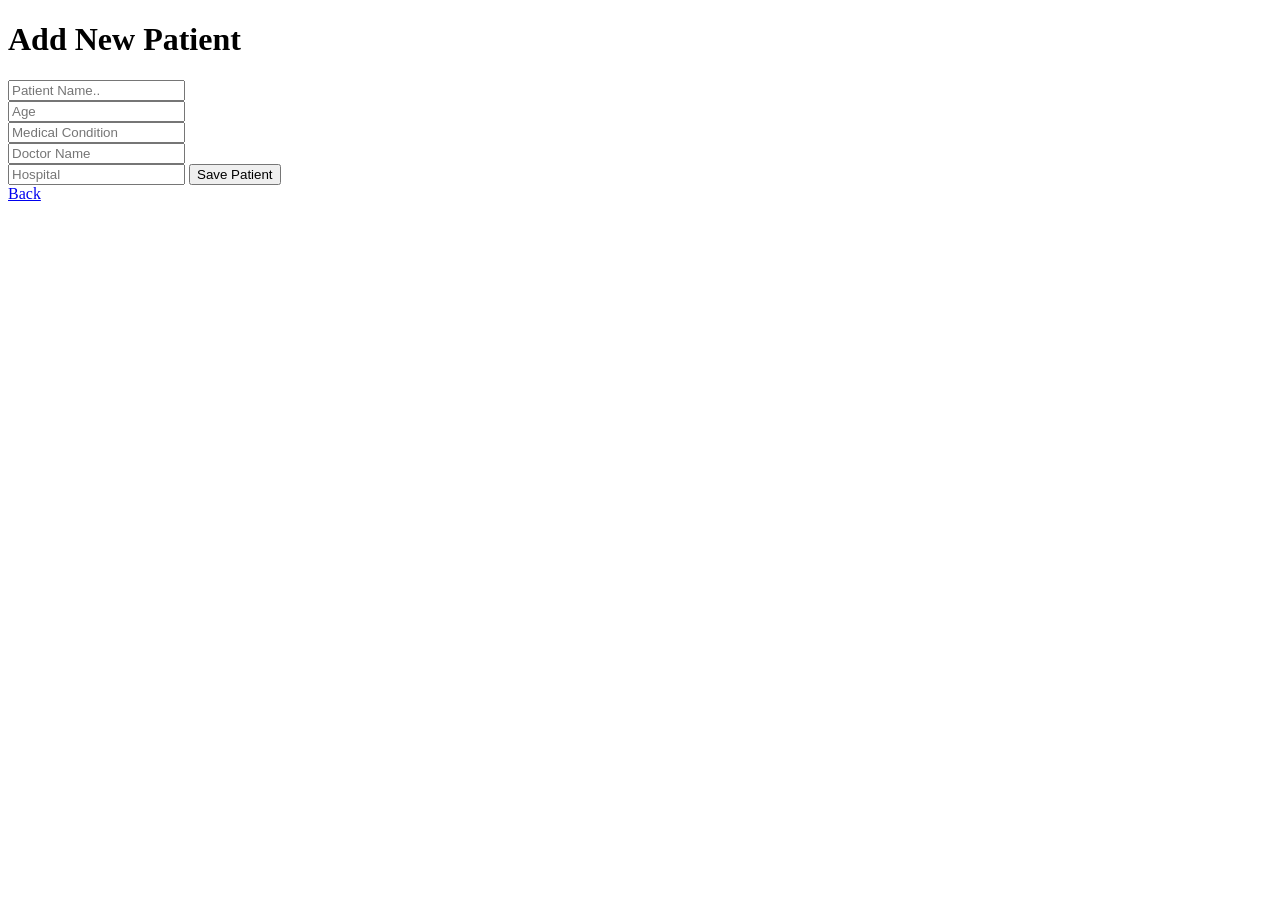
==== templates/add.html @ 8112e54d "phase1 patient profiles working" ====
<!DOCTYPE html>
<html lang="en">
<head>
    <meta charset="UTF-8">
    <meta name="viewport" content="width=device-width, initial-scale=1.0">
    <title>Add Patient </title>
</head>
<body>
    <h1> Add New Patient </h1>
    <form method="post">
        <input type="text" name="name" placeholder="Patient Name.." required><br>
        <input type="number" name="age" placeholder="Age" required><br>
        <input type="text" name="condition" placeholder="Medical Condition"><br>
        <input type="text" name="doctor" placeholder="Doctor Name"><br>
        <input type="text" name="hospital" placeholder="Hospital">
        <button type="submit">Save Patient </button>
    </form>
    <a href="/">Back</a>
    
</body>
</html>
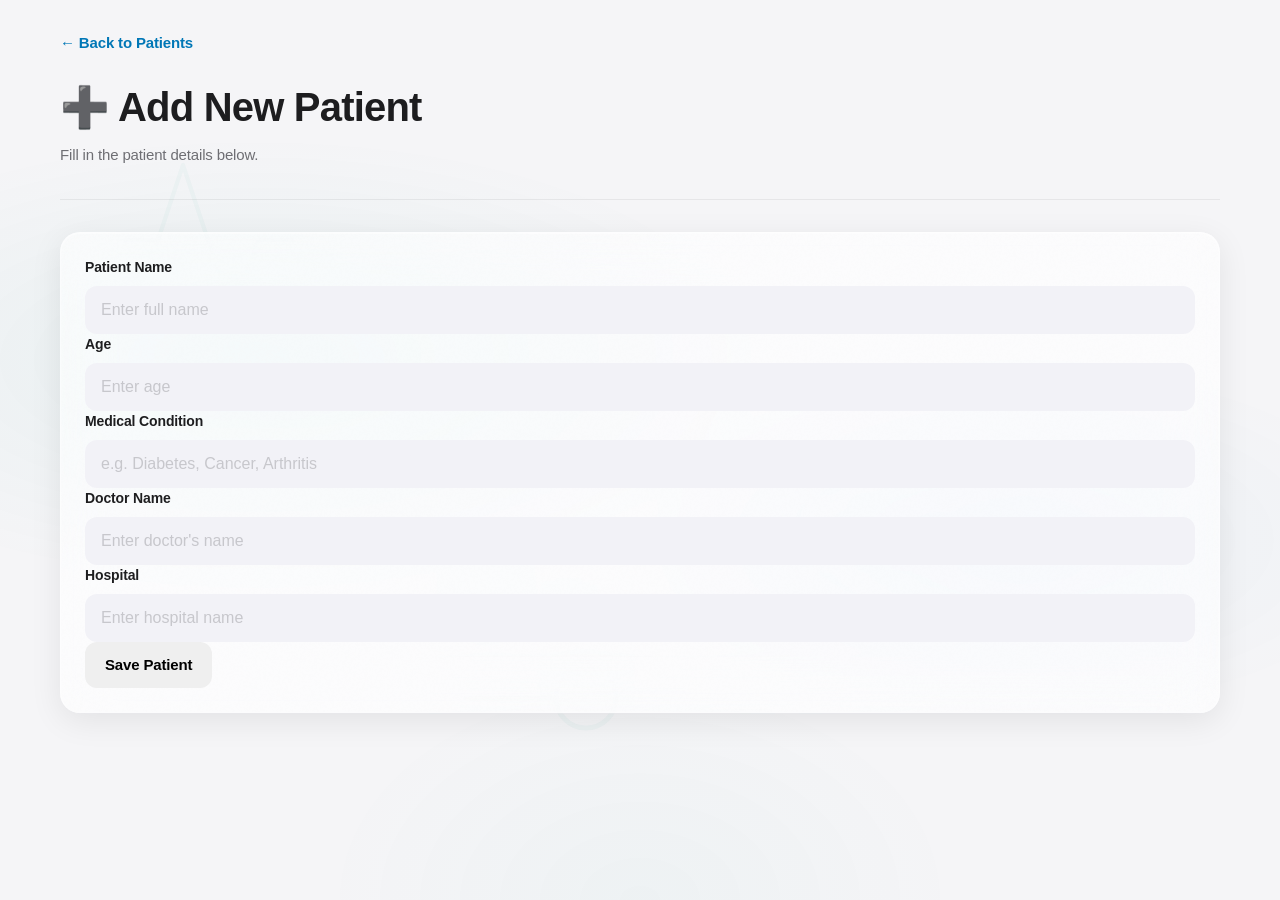
==== commit c5278d83: "UI finalised - evrything working fine" ====
--- a/templates/add.html
+++ b/templates/add.html
@@ -1,23 +1,42 @@
-
-
 <!DOCTYPE html>
 <html lang="en">
 <head>
     <meta charset="UTF-8">
     <meta name="viewport" content="width=device-width, initial-scale=1.0">
-    <title>Add Patient </title>
+    <link rel="stylesheet" href="/static/style.css">
+    <title>Add Patient</title>
 </head>
 <body>
-    <h1> Add New Patient </h1>
-    <form method="post">
-        <input type="text" name="name" placeholder="Patient Name.." required><br>
-        <input type="number" name="age" placeholder="Age" required><br>
-        <input type="text" name="condition" placeholder="Medical Condition"><br>
-        <input type="text" name="doctor" placeholder="Doctor Name"><br>
-        <input type="text" name="hospital" placeholder="Hospital">
-        <button type="submit">Save Patient </button>
-    </form>
-    <a href="/">Back</a>
-    
+<div class="container">
+
+    <a href="/" class="back-link">← Back to Patients</a>
+
+    <h1>➕ Add New Patient</h1>
+    <p>Fill in the patient details below.</p>
+
+    <hr>
+
+    <div class="card">
+        <form method="POST">
+            <label>Patient Name</label>
+            <input type="text" name="name" placeholder="Enter full name" required>
+
+            <label>Age</label>
+            <input type="number" name="age" placeholder="Enter age" required>
+
+            <label>Medical Condition</label>
+            <input type="text" name="condition" placeholder="e.g. Diabetes, Cancer, Arthritis">
+
+            <label>Doctor Name</label>
+            <input type="text" name="doctor" placeholder="Enter doctor's name">
+
+            <label>Hospital</label>
+            <input type="text" name="hospital" placeholder="Enter hospital name">
+
+            <button type="submit" class="btn btn-green">Save Patient</button>
+        </form>
+    </div>
+
+</div>
 </body>
 </html>
--- a/static/style.css
+++ b/static/style.css
@@ -0,0 +1,2072 @@
+
+
+:root {
+    --primary: #0077B6;
+    --primary-light: #00B4D8;
+    --primary-dark: #023E8A;
+    --primary-50: #f0f9ff;
+    --primary-100: #e0f2fe;
+    --primary-200: #bae6fd;
+    --primary-300: #7dd3fc;
+    --primary-400: #38bdf8;
+    --primary-500: #0ea5e9;
+    --primary-600: #0284c7;
+    --primary-700: #0369a1;
+    --primary-800: #075985;
+    --primary-900: #0c4a6e;
+    --medical: #0d9488;
+    --medical-light: #14b8a6;
+    --medical-dark: #0f766e;
+    --medical-50: #f0fdfa;
+    --medical-100: #ccfbf1;
+    --ios-bg: #f5f5f7;
+    --ios-surface: #ffffff;
+    --ios-surface-elevated: #ffffff;
+    --ios-secondary: #f2f2f7;
+    --ios-tertiary: #e5e5ea;
+    --ios-quaternary: #d1d1d6;
+    --ios-separator: #c6c6c8;
+    --ios-border: rgba(0, 0, 0, 0.06);
+    --text-primary: #1d1d1f;
+    --text-secondary: #6e6e73;
+    --text-tertiary: #aeaeb2;
+    --text-quaternary: #c7c7cc;
+    --text-inverse: #ffffff;
+    --success: #34c759;
+    --success-bg: #e8f5e9;
+    --warning: #ff9500;
+    --warning-bg: #fff3e0;
+    --danger: #ff3b30;
+    --danger-bg: #ffebee;
+    --info: #007aff;
+    --info-bg: #e3f2fd;
+    --font: -apple-system, BlinkMacSystemFont, 'SF Pro Display', 'SF Pro Text', 'Segoe UI', 'Noto Sans SC', 'Noto Sans JP', 'PingFang SC', 'Hiragino Sans GB', 'Microsoft YaHei', sans-serif;
+    --font-mono: 'SF Mono', 'SFMono-Regular', 'Fira Code', ui-monospace, monospace;
+    --space-1: 4px;
+    --space-2: 8px;
+    --space-3: 12px;
+    --space-4: 16px;
+    --space-5: 20px;
+    --space-6: 24px;
+    --space-8: 32px;
+    --space-10: 40px;
+    --space-12: 48px;
+    --space-16: 64px;
+    --radius-xs: 6px;
+    --radius-sm: 8px;
+    --radius-md: 12px;
+    --radius-lg: 16px;
+    --radius-xl: 20px;
+    --radius-2xl: 24px;
+    --radius-3xl: 32px;
+    --radius-full: 9999px;
+    --shadow-xs: 0 0.5px 1px rgba(0,0,0,0.04);
+    --shadow-sm: 0 1px 2px rgba(0,0,0,0.04), 0 1px 3px rgba(0,0,0,0.02);
+    --shadow-md: 0 2px 8px rgba(0,0,0,0.06), 0 1px 3px rgba(0,0,0,0.04);
+    --shadow-lg: 0 4px 16px rgba(0,0,0,0.08), 0 2px 6px rgba(0,0,0,0.04);
+    --shadow-xl: 0 8px 32px rgba(0,0,0,0.10), 0 4px 12px rgba(0,0,0,0.04);
+    --shadow-primary: 0 4px 20px rgba(0, 119, 182, 0.20);
+    --shadow-primary-lg: 0 8px 30px rgba(0, 119, 182, 0.25);
+    --ease-ios: cubic-bezier(0.32, 0.08, 0.24, 1);
+    --ease-spring: cubic-bezier(0.34, 1.56, 0.64, 1);
+    --ease-out: cubic-bezier(0.16, 1, 0.3, 1);
+    --ease-in-out: cubic-bezier(0.65, 0, 0.35, 1);
+    --duration-fast: 150ms;
+    --duration-base: 250ms;
+    --duration-slow: 400ms;
+    --duration-slower: 600ms;
+}
+
+*, *::before, *::after {
+    margin: 0;
+    padding: 0;
+    box-sizing: border-box;
+    -webkit-tap-highlight-color: transparent;
+}
+
+html {
+    font-size: 16px;
+    -webkit-font-smoothing: antialiased;
+    -moz-osx-font-smoothing: grayscale;
+    text-rendering: optimizeLegibility;
+    scroll-behavior: smooth;
+}
+
+body {
+    background: var(--ios-bg);
+    color: var(--text-primary);
+    font-family: var(--font);
+    font-size: 16px;
+    line-height: 1.5;
+    letter-spacing: -0.01em;
+    min-height: 100vh;
+    overflow-x: hidden;
+    padding-bottom: env(safe-area-inset-bottom);
+    position: relative;
+}
+
+body::before {
+    content: '';
+    position: fixed;
+    inset: 0;
+    z-index: -2;
+    background: 
+        radial-gradient(ellipse 80% 50% at 20% 40%, rgba(13, 148, 136, 0.06) 0%, transparent 50%),
+        radial-gradient(ellipse 60% 40% at 80% 60%, rgba(0, 119, 182, 0.04) 0%, transparent 50%),
+        radial-gradient(ellipse 50% 50% at 50% 100%, rgba(13, 148, 136, 0.03) 0%, transparent 50%);
+    pointer-events: none;
+}
+
+body::after {
+    content: '';
+    position: fixed;
+    inset: 0;
+    z-index: -1;
+    pointer-events: none;
+    opacity: 0.03;
+    background-image: 
+        url("data:image/svg+xml,%3Csvg xmlns='http://www.w3.org/2000/svg' width='200' height='200' viewBox='0 0 24 24' fill='none' stroke='%230d9488' stroke-width='0.5' stroke-linecap='round' stroke-linejoin='round'%3E%3Cpath d='M22 12h-4l-3 9L9 3l-3 9H2'/%3E%3C/svg%3E"),
+        url("data:image/svg+xml,%3Csvg xmlns='http://www.w3.org/2000/svg' width='160' height='160' viewBox='0 0 24 24' fill='none' stroke='%230077B6' stroke-width='0.5' stroke-linecap='round' stroke-linejoin='round'%3E%3Cpath d='M4.9 19.1C1 15.2 1 8.8 4.9 4.9'/%3E%3Cpath d='M7.8 16.2c-2.3-2.3-2.3-6.1 0-8.5'/%3E%3Ccircle cx='12' cy='12' r='2'/%3E%3Cpath d='M16.2 7.8c2.3 2.3 2.3 6.1 0 8.5'/%3E%3Cpath d='M19.1 4.9C23 8.8 23 15.1 19.1 19'/%3E%3C/svg%3E"),
+        url("data:image/svg+xml,%3Csvg xmlns='http://www.w3.org/2000/svg' width='240' height='240' viewBox='0 0 24 24' fill='none' stroke='%230d9488' stroke-width='0.5' stroke-linecap='round' stroke-linejoin='round'%3E%3Cpath d='M20 7h-9'/%3E%3Cpath d='M14 17H5'/%3E%3Ccircle cx='17' cy='17' r='3'/%3E%3Ccircle cx='7' cy='7' r='3'/%3E%3C/svg%3E");
+    background-position: 10% 20%, 70% 60%, 40% 80%;
+    background-repeat: no-repeat;
+    animation: floatBg 20s ease-in-out infinite;
+}
+
+@keyframes floatBg {
+    0%, 100% { transform: translateY(0) rotate(0deg); }
+    33% { transform: translateY(-10px) rotate(1deg); }
+    66% { transform: translateY(5px) rotate(-1deg); }
+}
+
+.container {
+    max-width: 1200px;
+    margin: 0 auto;
+    padding: var(--space-6) var(--space-5);
+}
+
+h1, h2, h3, h4, h5, h6 {
+    font-weight: 700;
+    line-height: 1.2;
+    color: var(--text-primary);
+    letter-spacing: -0.02em;
+}
+
+h1 {
+    font-size: clamp(1.75rem, 5vw, 2.5rem);
+    font-weight: 800;
+    margin-bottom: var(--space-3);
+}
+
+h2 {
+    font-size: clamp(1.375rem, 4vw, 1.75rem);
+    font-weight: 700;
+    margin-bottom: var(--space-3);
+}
+
+h3 {
+    font-size: 1.125rem;
+    font-weight: 600;
+    margin-bottom: var(--space-3);
+    color: var(--text-primary);
+}
+
+h4 {
+    font-size: 1rem;
+    font-weight: 600;
+    margin-bottom: var(--space-2);
+    color: var(--text-secondary);
+}
+
+p {
+    color: var(--text-secondary);
+    line-height: 1.6;
+    margin-bottom: var(--space-3);
+    font-size: 0.9375rem;
+    letter-spacing: -0.01em;
+}
+
+.text-muted { color: var(--text-tertiary); }
+.text-small { font-size: 0.8125rem; }
+.text-xs { font-size: 0.75rem; }
+.text-primary { color: var(--primary); }
+.text-medical { color: var(--medical); }
+.text-success { color: var(--success); }
+.text-warning { color: var(--warning); }
+.text-danger { color: var(--danger); }
+
+a {
+    color: var(--primary);
+    text-decoration: none;
+    font-weight: 500;
+    transition: color var(--duration-fast) var(--ease-ios);
+}
+
+a:hover { color: var(--primary-dark); }
+
+a:focus-visible {
+    outline: 2px solid var(--primary-200);
+    outline-offset: 2px;
+    border-radius: var(--radius-xs);
+}
+
+hr {
+    border: none;
+    border-top: 1px solid var(--ios-border);
+    margin: var(--space-8) 0;
+}
+
+hr.dashed {
+    border-top-style: dashed;
+    border-top-color: var(--ios-quaternary);
+}
+
+button, .btn {
+    display: inline-flex;
+    align-items: center;
+    justify-content: center;
+    gap: var(--space-2);
+    padding: var(--space-3) var(--space-5);
+    border-radius: var(--radius-md);
+    font-size: 0.9375rem;
+    font-weight: 600;
+    font-family: inherit;
+    border: none;
+    cursor: pointer;
+    transition: all var(--duration-fast) var(--ease-ios);
+    white-space: nowrap;
+    letter-spacing: -0.01em;
+    line-height: 1.5;
+    min-height: 44px;
+    position: relative;
+    overflow: hidden;
+}
+
+button::before, .btn::before {
+    content: '';
+    position: absolute;
+    inset: 0;
+    background: linear-gradient(180deg, rgba(255,255,255,0.15) 0%, transparent 100%);
+    opacity: 0;
+    transition: opacity var(--duration-fast) var(--ease-ios);
+}
+
+button:hover::before, .btn:hover::before { opacity: 1; }
+
+button:active, .btn:active {
+    transform: scale(0.96);
+    transition-duration: 100ms;
+}
+
+button:focus-visible, .btn:focus-visible {
+    outline: 2px solid var(--primary-200);
+    outline-offset: 2px;
+}
+
+.btn-primary {
+    background: linear-gradient(135deg, var(--primary) 0%, var(--primary-600) 100%);
+    color: var(--text-inverse);
+    box-shadow: var(--shadow-primary);
+}
+
+.btn-primary:hover {
+    box-shadow: var(--shadow-primary-lg);
+    transform: translateY(-1px);
+}
+
+.btn-primary:active { transform: scale(0.96) translateY(0); }
+
+.btn-success {
+    background: linear-gradient(135deg, var(--success) 0%, #2da44e 100%);
+    color: var(--text-inverse);
+    box-shadow: 0 4px 20px rgba(52, 199, 89, 0.20);
+}
+
+.btn-success:hover {
+    box-shadow: 0 8px 30px rgba(52, 199, 89, 0.25);
+    transform: translateY(-1px);
+}
+
+.btn-danger {
+    background: linear-gradient(135deg, var(--danger) 0%, #e02e24 100%);
+    color: var(--text-inverse);
+    box-shadow: 0 4px 20px rgba(255, 59, 48, 0.20);
+}
+
+.btn-danger:hover {
+    box-shadow: 0 8px 30px rgba(255, 59, 48, 0.25);
+    transform: translateY(-1px);
+}
+
+.btn-warning {
+    background: linear-gradient(135deg, var(--warning) 0%, #e68600 100%);
+    color: var(--text-inverse);
+    box-shadow: 0 4px 20px rgba(255, 149, 0, 0.20);
+}
+
+.btn-warning:hover {
+    box-shadow: 0 8px 30px rgba(255, 149, 0, 0.25);
+    transform: translateY(-1px);
+}
+
+.btn-secondary {
+    background: var(--ios-secondary);
+    color: var(--text-primary);
+    box-shadow: var(--shadow-xs);
+    border: 0.5px solid var(--ios-border);
+}
+
+.btn-secondary:hover {
+    background: var(--ios-tertiary);
+    transform: translateY(-1px);
+    box-shadow: var(--shadow-sm);
+}
+
+.btn-ghost {
+    background: transparent;
+    color: var(--primary);
+    box-shadow: none;
+}
+
+.btn-ghost:hover { background: var(--primary-50); }
+
+.btn-outline {
+    background: transparent;
+    color: var(--primary);
+    box-shadow: none;
+    border: 1.5px solid var(--primary-200);
+}
+
+.btn-outline:hover {
+    background: var(--primary-50);
+    border-color: var(--primary);
+}
+
+.btn-sm {
+    padding: var(--space-2) var(--space-3);
+    font-size: 0.8125rem;
+    min-height: 32px;
+    border-radius: var(--radius-sm);
+}
+
+.btn-lg {
+    padding: var(--space-4) var(--space-6);
+    font-size: 1rem;
+    min-height: 52px;
+    border-radius: var(--radius-lg);
+}
+
+.btn-full { width: 100%; }
+
+.btn .icon {
+    font-size: 1.125em;
+    line-height: 1;
+    transition: transform var(--duration-fast) var(--ease-spring);
+}
+
+.btn:hover .icon { transform: translateX(2px); }
+.btn:active .icon { transform: translateX(0); }
+
+.card {
+    background: rgba(255, 255, 255, 0.65);
+    backdrop-filter: blur(24px) saturate(180%);
+    -webkit-backdrop-filter: blur(24px) saturate(180%);
+    border: 1px solid rgba(255, 255, 255, 0.35);
+    border-top: 1px solid rgba(255, 255, 255, 0.5);
+    border-bottom: 1px solid rgba(255, 255, 255, 0.15);
+    border-radius: var(--radius-xl);
+    padding: var(--space-6);
+    margin-bottom: var(--space-4);
+    transition: all var(--duration-base) var(--ease-ios);
+    box-shadow: 
+        0 8px 32px rgba(0, 0, 0, 0.08),
+        inset 0 1px 0 rgba(255, 255, 255, 0.4),
+        inset 0 0 0 1px rgba(255, 255, 255, 0.1);
+    position: relative;
+    overflow: hidden;
+    transform: translateZ(0);
+}
+
+.card::before {
+    content: '';
+    position: absolute;
+    inset: 0;
+    background: url("data:image/svg+xml,%3Csvg viewBox='0 0 200 200' xmlns='http://www.w3.org/2000/svg'%3E%3Cfilter id='noise'%3E%3CfeTurbulence type='fractalNoise' baseFrequency='0.85' numOctaves='4' stitchTiles='stitch'/%3E%3C/filter%3E%3Crect width='100%25' height='100%25' filter='url(%23noise)' opacity='0.03'/%3E%3C/svg%3E");
+    opacity: 1;
+    pointer-events: none;
+    mix-blend-mode: overlay;
+}
+
+.card:hover {
+    background: rgba(255, 255, 255, 0.75);
+    box-shadow: 
+        0 12px 40px rgba(0, 0, 0, 0.12),
+        inset 0 1px 0 rgba(255, 255, 255, 0.5),
+        inset 0 0 0 1px rgba(255, 255, 255, 0.15);
+    transform: translateY(-2px) translateZ(0);
+}
+
+.card-header {
+    display: flex;
+    align-items: center;
+    justify-content: space-between;
+    margin-bottom: var(--space-4);
+    padding-bottom: var(--space-4);
+    border-bottom: 0.5px solid var(--ios-border);
+}
+
+.card-header h2, .card-header h3 { margin-bottom: 0; }
+
+.card-body { padding: var(--space-1) 0; }
+
+.card-footer {
+    display: flex;
+    gap: var(--space-3);
+    margin-top: var(--space-4);
+    padding-top: var(--space-4);
+    border-top: 0.5px solid var(--ios-border);
+}
+
+.card-elevated {
+    box-shadow: var(--shadow-md);
+    border: none;
+}
+
+.card-elevated:hover { box-shadow: var(--shadow-lg); }
+
+.card-flat {
+    box-shadow: none;
+    background: var(--ios-secondary);
+    border: none;
+}
+
+.card-glass {
+    background: rgba(255, 255, 255, 0.25);
+    backdrop-filter: blur(40px) saturate(200%);
+    -webkit-backdrop-filter: blur(40px) saturate(200%);
+    border: 1px solid rgba(255, 255, 255, 0.4);
+    border-top: 1.5px solid rgba(255, 255, 255, 0.6);
+    border-bottom: 1px solid rgba(255, 255, 255, 0.2);
+    box-shadow: 
+        0 4px 24px rgba(0, 0, 0, 0.06),
+        inset 0 1px 0 rgba(255, 255, 255, 0.5),
+        inset 0 0 0 1px rgba(255, 255, 255, 0.15);
+    position: relative;
+    overflow: hidden;
+    transform: translateZ(0);
+}
+
+.card-glass::before {
+    content: '';
+    position: absolute;
+    inset: 0;
+    background: url("data:image/svg+xml,%3Csvg viewBox='0 0 200 200' xmlns='http://www.w3.org/2000/svg'%3E%3Cfilter id='noise'%3E%3CfeTurbulence type='fractalNoise' baseFrequency='0.85' numOctaves='4' stitchTiles='stitch'/%3E%3C/filter%3E%3Crect width='100%25' height='100%25' filter='url(%23noise)' opacity='0.04'/%3E%3C/svg%3E");
+    opacity: 1;
+    pointer-events: none;
+    mix-blend-mode: overlay;
+}
+
+.card-glass:hover {
+    background: rgba(255, 255, 255, 0.35);
+    box-shadow: 
+        0 8px 32px rgba(0, 0, 0, 0.1),
+        inset 0 1px 0 rgba(255, 255, 255, 0.6),
+        inset 0 0 0 1px rgba(255, 255, 255, 0.2);
+}
+
+.patient-card {
+    background: rgba(255, 255, 255, 0.72);
+    backdrop-filter: blur(20px) saturate(160%);
+    -webkit-backdrop-filter: blur(20px) saturate(160%);
+    border: 1px solid rgba(255, 255, 255, 0.4);
+    border-top: 1px solid rgba(255, 255, 255, 0.55);
+    border-bottom: 1px solid rgba(255, 255, 255, 0.2);
+    border-radius: var(--radius-2xl);
+    padding: var(--space-5);
+    margin-bottom: var(--space-4);
+    transition: all var(--duration-base) var(--ease-ios);
+    box-shadow: 
+        0 4px 20px rgba(0, 0, 0, 0.06),
+        inset 0 1px 0 rgba(255, 255, 255, 0.45),
+        inset 0 0 0 1px rgba(255, 255, 255, 0.1);
+    position: relative;
+    overflow: hidden;
+    transform: translateZ(0);
+}
+
+.patient-card::before {
+    content: '';
+    position: absolute;
+    inset: 0;
+    background: url("data:image/svg+xml,%3Csvg viewBox='0 0 200 200' xmlns='http://www.w3.org/2000/svg'%3E%3Cfilter id='noise'%3E%3CfeTurbulence type='fractalNoise' baseFrequency='0.85' numOctaves='4' stitchTiles='stitch'/%3E%3C/filter%3E%3Crect width='100%25' height='100%25' filter='url(%23noise)' opacity='0.025'/%3E%3C/svg%3E");
+    opacity: 1;
+    pointer-events: none;
+    mix-blend-mode: overlay;
+}
+
+.patient-card::after {
+    content: '';
+    position: absolute;
+    top: 0;
+    left: 0;
+    right: 0;
+    height: 3px;
+    background: linear-gradient(90deg, var(--medical), var(--primary-light));
+    opacity: 0;
+    transition: opacity var(--duration-base) var(--ease-ios);
+    box-shadow: 0 1px 4px rgba(13, 148, 136, 0.3);
+}
+
+.patient-card:hover::after { opacity: 1; }
+
+.patient-card:hover {
+    background: rgba(255, 255, 255, 0.82);
+    box-shadow: 
+        0 8px 28px rgba(0, 0, 0, 0.1),
+        inset 0 1px 0 rgba(255, 255, 255, 0.55),
+        inset 0 0 0 1px rgba(255, 255, 255, 0.15);
+    transform: translateY(-2px) translateZ(0);
+}
+
+.patient-card h2 {
+    color: var(--text-primary);
+    margin-bottom: var(--space-3);
+    font-size: 1.25rem;
+    font-weight: 700;
+    display: flex;
+    align-items: center;
+    gap: var(--space-3);
+}
+
+.patient-card .info {
+    color: var(--text-secondary);
+    font-size: 0.875rem;
+    margin-bottom: var(--space-2);
+    display: flex;
+    align-items: center;
+    gap: var(--space-2);
+    padding: var(--space-1) 0;
+}
+
+.patient-card .info strong {
+    color: var(--text-primary);
+    font-weight: 600;
+    min-width: 80px;
+    font-size: 0.8125rem;
+    text-transform: uppercase;
+    letter-spacing: 0.05em;
+}
+
+.patient-avatar {
+    width: 56px;
+    height: 56px;
+    border-radius: var(--radius-full);
+    background: linear-gradient(135deg, var(--medical-100), var(--primary-100));
+    display: flex;
+    align-items: center;
+    justify-content: center;
+    font-weight: 700;
+    font-size: 1.25rem;
+    color: var(--medical-dark);
+    flex-shrink: 0;
+    box-shadow: var(--shadow-sm);
+    border: 2px solid var(--ios-surface);
+}
+
+.patient-avatar.large { width: 72px; height: 72px; font-size: 1.5rem; }
+.patient-avatar.small { width: 40px; height: 40px; font-size: 0.875rem; }
+
+.nav {
+    display: flex;
+    gap: var(--space-2);
+    flex-wrap: wrap;
+    margin: var(--space-6) 0;
+    align-items: center;
+}
+
+.nav-segmented {
+    background: var(--ios-secondary);
+    padding: var(--space-1);
+    border-radius: var(--radius-lg);
+    display: inline-flex;
+    gap: 0;
+    box-shadow: inset 0 1px 2px rgba(0,0,0,0.04);
+}
+
+.nav-segmented .nav-item {
+    padding: var(--space-2) var(--space-4);
+    border-radius: var(--radius-md);
+    font-size: 0.875rem;
+    font-weight: 600;
+    color: var(--text-secondary);
+    transition: all var(--duration-fast) var(--ease-ios);
+    cursor: pointer;
+    border: none;
+    background: none;
+    font-family: inherit;
+    position: relative;
+    z-index: 1;
+}
+
+.nav-segmented .nav-item:hover { color: var(--text-primary); }
+
+.nav-segmented .nav-item.active {
+    background: var(--ios-surface);
+    color: var(--primary);
+    box-shadow: var(--shadow-xs);
+    font-weight: 700;
+}
+
+.back-link {
+    display: inline-flex;
+    align-items: center;
+    gap: var(--space-2);
+    padding: var(--space-2) 0;
+    color: var(--primary);
+    font-size: 0.9375rem;
+    margin-bottom: var(--space-5);
+    font-weight: 600;
+    transition: all var(--duration-fast) var(--ease-ios);
+}
+
+.back-link:hover {
+    color: var(--primary-dark);
+    transform: translateX(-4px);
+}
+
+.back-link .icon {
+    font-size: 1.125em;
+    transition: transform var(--duration-fast) var(--ease-ios);
+}
+
+.back-link:hover .icon { transform: translateX(-2px); }
+
+.breadcrumb {
+    display: flex;
+    align-items: center;
+    gap: var(--space-2);
+    font-size: 0.8125rem;
+    color: var(--text-tertiary);
+    margin-bottom: var(--space-4);
+}
+
+.breadcrumb a {
+    color: var(--text-tertiary);
+    font-weight: 500;
+}
+
+.breadcrumb a:hover { color: var(--primary); }
+
+.breadcrumb .separator {
+    color: var(--text-quaternary);
+    font-size: 0.75rem;
+}
+
+.breadcrumb .current {
+    color: var(--text-primary);
+    font-weight: 600;
+}
+
+.tab-bar {
+    position: fixed;
+    bottom: 0;
+    left: 0;
+    right: 0;
+    background: rgba(255, 255, 255, 0.55);
+    backdrop-filter: blur(32px) saturate(180%);
+    -webkit-backdrop-filter: blur(32px) saturate(180%);
+    border-top: 1px solid rgba(255, 255, 255, 0.4);
+    display: flex;
+    justify-content: space-around;
+    padding: var(--space-2) 0 calc(var(--space-2) + env(safe-area-inset-bottom));
+    z-index: 100;
+    box-shadow: 0 -4px 20px rgba(0, 0, 0, 0.05);
+    transform: translateZ(0);
+}
+
+.tab-bar::before {
+    content: '';
+    position: absolute;
+    inset: 0;
+    background: url("data:image/svg+xml,%3Csvg viewBox='0 0 200 200' xmlns='http://www.w3.org/2000/svg'%3E%3Cfilter id='noise'%3E%3CfeTurbulence type='fractalNoise' baseFrequency='0.85' numOctaves='4' stitchTiles='stitch'/%3E%3C/filter%3E%3Crect width='100%25' height='100%25' filter='url(%23noise)' opacity='0.03'/%3E%3C/svg%3E");
+    opacity: 1;
+    pointer-events: none;
+    mix-blend-mode: overlay;
+}
+
+.tab-bar .tab-item {
+    display: flex;
+    flex-direction: column;
+    align-items: center;
+    gap: var(--space-1);
+    padding: var(--space-2) var(--space-3);
+    color: var(--text-tertiary);
+    font-size: 0.625rem;
+    font-weight: 600;
+    text-decoration: none;
+    transition: all var(--duration-fast) var(--ease-ios);
+    border: none;
+    background: none;
+    cursor: pointer;
+    min-width: 64px;
+}
+
+.tab-bar .tab-item .tab-icon {
+    font-size: 1.5rem;
+    line-height: 1;
+    transition: transform var(--duration-fast) var(--ease-spring);
+}
+
+.tab-bar .tab-item:hover { color: var(--text-secondary); }
+.tab-bar .tab-item.active { color: var(--primary); }
+.tab-bar .tab-item.active .tab-icon { transform: translateY(-2px); }
+
+.action-grid {
+    display: grid;
+    grid-template-columns: repeat(auto-fill, minmax(140px, 1fr));
+    gap: var(--space-4);
+    margin-top: var(--space-6);
+}
+
+.action-btn {
+    background: rgba(255, 255, 255, 0.6);
+    backdrop-filter: blur(16px) saturate(150%);
+    -webkit-backdrop-filter: blur(16px) saturate(150%);
+    border: 1px solid rgba(255, 255, 255, 0.35);
+    border-top: 1px solid rgba(255, 255, 255, 0.5);
+    border-bottom: 1px solid rgba(255, 255, 255, 0.15);
+    border-radius: var(--radius-xl);
+    padding: var(--space-5) var(--space-3);
+    text-align: center;
+    text-decoration: none;
+    color: var(--text-primary);
+    transition: all var(--duration-base) var(--ease-ios);
+    display: flex;
+    flex-direction: column;
+    align-items: center;
+    gap: var(--space-3);
+    font-size: 0.8125rem;
+    font-weight: 600;
+    box-shadow: 
+        0 2px 12px rgba(0, 0, 0, 0.04),
+        inset 0 1px 0 rgba(255, 255, 255, 0.4);
+    position: relative;
+    overflow: hidden;
+    transform: translateZ(0);
+}
+
+.action-btn::before {
+    content: '';
+    position: absolute;
+    inset: 0;
+    background: url("data:image/svg+xml,%3Csvg viewBox='0 0 200 200' xmlns='http://www.w3.org/2000/svg'%3E%3Cfilter id='noise'%3E%3CfeTurbulence type='fractalNoise' baseFrequency='0.85' numOctaves='4' stitchTiles='stitch'/%3E%3C/filter%3E%3Crect width='100%25' height='100%25' filter='url(%23noise)' opacity='0.03'/%3E%3C/svg%3E");
+    opacity: 1;
+    pointer-events: none;
+    mix-blend-mode: overlay;
+}
+
+.action-btn:hover {
+    background: rgba(255, 255, 255, 0.8);
+    transform: translateY(-3px) translateZ(0);
+    box-shadow: 
+        0 6px 24px rgba(0, 0, 0, 0.08),
+        inset 0 1px 0 rgba(255, 255, 255, 0.5),
+        inset 0 0 0 1px rgba(255, 255, 255, 0.15);
+    border-color: rgba(0, 119, 182, 0.25);
+    color: var(--primary);
+}
+
+.action-btn .icon {
+    width: 48px;
+    height: 48px;
+    border-radius: var(--radius-lg);
+    display: flex;
+    align-items: center;
+    justify-content: center;
+    font-size: 1.5rem;
+    line-height: 1;
+    background: linear-gradient(135deg, var(--primary-50), var(--medical-50));
+    color: var(--primary);
+    transition: all var(--duration-base) var(--ease-spring);
+}
+
+.action-btn:hover .icon {
+    transform: scale(1.1) rotate(-2deg);
+    background: linear-gradient(135deg, var(--primary-100), var(--medical-100));
+}
+
+.action-btn .label {
+    font-size: 0.8125rem;
+    color: var(--text-secondary);
+    font-weight: 600;
+}
+
+.form-group { margin-bottom: var(--space-5); }
+
+.form-row {
+    display: grid;
+    grid-template-columns: repeat(auto-fit, minmax(220px, 1fr));
+    gap: var(--space-4);
+}
+
+label, .form-label {
+    display: block;
+    color: var(--text-primary);
+    font-size: 0.875rem;
+    margin-bottom: var(--space-2);
+    font-weight: 600;
+    letter-spacing: -0.01em;
+}
+
+label .required {
+    color: var(--danger);
+    margin-left: var(--space-1);
+}
+
+.form-hint {
+    font-size: 0.75rem;
+    color: var(--text-tertiary);
+    margin-top: var(--space-1);
+    line-height: 1.5;
+}
+
+input, select, textarea {
+    background: var(--ios-secondary);
+    border: none;
+    color: var(--text-primary);
+    padding: var(--space-3) var(--space-4);
+    border-radius: var(--radius-md);
+    width: 100%;
+    font-size: 1rem;
+    font-family: inherit;
+    transition: all var(--duration-fast) var(--ease-ios);
+    line-height: 1.5;
+    min-height: 44px;
+    -webkit-appearance: none;
+    appearance: none;
+}
+
+input::placeholder, textarea::placeholder { color: var(--text-quaternary); }
+
+input:hover, select:hover, textarea:hover { background: var(--ios-tertiary); }
+
+input:focus, select:focus, textarea:focus {
+    outline: none;
+    background: var(--ios-surface);
+    box-shadow: 0 0 0 3px var(--primary-100), var(--shadow-sm);
+}
+
+input:disabled, select:disabled, textarea:disabled {
+    background: var(--ios-tertiary);
+    color: var(--text-tertiary);
+    cursor: not-allowed;
+    opacity: 0.6;
+}
+
+input.error, select.error, textarea.error {
+    background: var(--danger-bg);
+    box-shadow: 0 0 0 3px rgba(255, 59, 48, 0.1);
+}
+
+select {
+    background-image: url("data:image/svg+xml,%3Csvg xmlns='http://www.w3.org/2000/svg' width='16' height='16' viewBox='0 0 24 24' fill='none' stroke='%236e6e73' stroke-width='2.5' stroke-linecap='round' stroke-linejoin='round'%3E%3Cpath d='m6 9 6 6 6-6'/%3E%3C/svg%3E");
+    background-repeat: no-repeat;
+    background-position: right 14px center;
+    padding-right: var(--space-10);
+}
+
+textarea {
+    min-height: 120px;
+    resize: vertical;
+    padding: var(--space-4);
+}
+
+.input-group {
+    display: flex;
+    align-items: stretch;
+    border-radius: var(--radius-md);
+    overflow: hidden;
+    box-shadow: var(--shadow-xs);
+}
+
+.input-group input, .input-group select {
+    border-radius: 0;
+    margin-bottom: 0;
+    box-shadow: none;
+}
+
+.input-group > :first-child { border-radius: var(--radius-md) 0 0 var(--radius-md); }
+.input-group > :last-child { border-radius: 0 var(--radius-md) var(--radius-md) 0; }
+
+.input-group-addon {
+    display: flex;
+    align-items: center;
+    padding: 0 var(--space-4);
+    background: var(--ios-tertiary);
+    color: var(--text-secondary);
+    font-size: 0.875rem;
+    font-weight: 600;
+    border: none;
+}
+
+.input-group > :first-child.input-group-addon { border-radius: var(--radius-md) 0 0 var(--radius-md); }
+.input-group > :last-child.input-group-addon { border-radius: 0 var(--radius-md) var(--radius-md) 0; }
+
+.form-check {
+    display: flex;
+    align-items: center;
+    gap: var(--space-3);
+    cursor: pointer;
+    padding: var(--space-2) 0;
+}
+
+.form-check input[type="checkbox"], .form-check input[type="radio"] {
+    width: 22px;
+    height: 22px;
+    min-height: auto;
+    accent-color: var(--primary);
+    cursor: pointer;
+    flex-shrink: 0;
+    border-radius: var(--radius-xs);
+}
+
+.form-check input[type="radio"] { border-radius: var(--radius-full); }
+
+.form-check label {
+    margin-bottom: 0;
+    font-weight: 500;
+    cursor: pointer;
+    color: var(--text-secondary);
+    font-size: 0.9375rem;
+}
+
+.switch {
+    position: relative;
+    display: inline-flex;
+    align-items: center;
+    gap: var(--space-3);
+    cursor: pointer;
+}
+
+.switch input {
+    opacity: 0;
+    width: 0;
+    height: 0;
+    position: absolute;
+}
+
+.switch-slider {
+    position: relative;
+    width: 50px;
+    height: 30px;
+    background: var(--ios-quaternary);
+    border-radius: var(--radius-full);
+    transition: background var(--duration-fast) var(--ease-ios);
+    flex-shrink: 0;
+}
+
+.switch-slider::after {
+    content: '';
+    position: absolute;
+    top: 2px;
+    left: 2px;
+    width: 26px;
+    height: 26px;
+    background: var(--ios-surface);
+    border-radius: var(--radius-full);
+    transition: transform var(--duration-fast) var(--ease-spring);
+    box-shadow: 0 2px 6px rgba(0,0,0,0.15);
+}
+
+.switch input:checked + .switch-slider { background: var(--success); }
+.switch input:checked + .switch-slider::after { transform: translateX(20px); }
+.switch input:focus-visible + .switch-slider { box-shadow: 0 0 0 3px var(--primary-100); }
+
+.switch-label {
+    font-size: 0.9375rem;
+    font-weight: 500;
+    color: var(--text-secondary);
+}
+
+.table-wrapper {
+    overflow-x: auto;
+    border-radius: var(--radius-xl);
+    border: 0.5px solid var(--ios-border);
+    box-shadow: var(--shadow-sm);
+    background: var(--ios-surface);
+    -webkit-overflow-scrolling: touch;
+}
+
+table {
+    width: 100%;
+    border-collapse: collapse;
+    font-size: 0.875rem;
+}
+
+th {
+    background: var(--ios-secondary);
+    color: var(--text-secondary);
+    padding: var(--space-3) var(--space-4);
+    text-align: left;
+    font-size: 0.75rem;
+    font-weight: 700;
+    text-transform: uppercase;
+    letter-spacing: 0.06em;
+    border-bottom: 0.5px solid var(--ios-border);
+    white-space: nowrap;
+}
+
+td {
+    padding: var(--space-3) var(--space-4);
+    border-bottom: 0.5px solid var(--ios-border);
+    color: var(--text-primary);
+    vertical-align: middle;
+    font-weight: 500;
+}
+
+tr:last-child td { border-bottom: none; }
+tr:hover td { background: var(--primary-50); }
+
+.table-striped tr:nth-child(even) td { background: var(--ios-secondary); }
+.table-striped tr:hover td { background: var(--primary-50); }
+
+.td-status {
+    display: inline-flex;
+    align-items: center;
+    gap: var(--space-2);
+    padding: var(--space-1) var(--space-3);
+    border-radius: var(--radius-full);
+    font-size: 0.6875rem;
+    font-weight: 700;
+    text-transform: uppercase;
+    letter-spacing: 0.05em;
+    line-height: 1.5;
+}
+
+.td-status::before {
+    content: '';
+    width: 6px;
+    height: 6px;
+    border-radius: var(--radius-full);
+    background: currentColor;
+}
+
+.td-status.active { background: var(--success-bg); color: #1b5e20; }
+.td-status.pending { background: var(--warning-bg); color: #e65100; }
+.td-status.critical { background: var(--danger-bg); color: #c62828; }
+.td-status.info { background: var(--info-bg); color: #1565c0; }
+
+.alert {
+    padding: var(--space-4) var(--space-5);
+    border-radius: var(--radius-lg);
+    margin-bottom: var(--space-5);
+    font-size: 0.9375rem;
+    line-height: 1.6;
+    display: flex;
+    align-items: flex-start;
+    gap: var(--space-3);
+    border-left: none;
+    position: relative;
+    overflow: hidden;
+}
+
+.alert::before {
+    content: '';
+    position: absolute;
+    left: 0;
+    top: 0;
+    bottom: 0;
+    width: 4px;
+    border-radius: var(--radius-lg) 0 0 var(--radius-lg);
+}
+
+.alert .alert-icon {
+    font-size: 1.25rem;
+    line-height: 1;
+    flex-shrink: 0;
+    margin-top: 2px;
+}
+
+.alert .alert-content { flex: 1; }
+
+.alert .alert-title {
+    font-weight: 700;
+    margin-bottom: var(--space-1);
+    color: inherit;
+    font-size: 0.9375rem;
+}
+
+.alert-primary { background: var(--primary-50); color: var(--primary-900); }
+.alert-primary::before { background: var(--primary); }
+.alert-success { background: var(--success-bg); color: #1b5e20; }
+.alert-success::before { background: var(--success); }
+.alert-warning { background: var(--warning-bg); color: #e65100; }
+.alert-warning::before { background: var(--warning); }
+.alert-danger { background: var(--danger-bg); color: #c62828; }
+.alert-danger::before { background: var(--danger); }
+.alert-info { background: var(--info-bg); color: #1565c0; }
+.alert-info::before { background: var(--info); }
+
+.response-box {
+    background: linear-gradient(135deg, #1e3a5f 0%, #0f172a 100%);
+    border-left: 4px solid #3b82f6;
+    padding: var(--space-5);
+    border-radius: var(--radius-lg);
+    line-height: 1.8;
+    white-space: pre-wrap;
+    color: #f1f5f9;
+    font-size: 0.9375rem;
+    box-shadow: var(--shadow-sm);
+    margin-top: var(--space-5);
+    font-family: var(--font-mono);
+    font-size: 0.8125rem;
+}
+
+.response-box strong, .response-box b { color: #93c5fd; font-weight: 700; }
+.response-box em, .response-box i { color: #bfdbfe; }
+.response-box code {
+    background: rgba(255, 255, 255, 0.1);
+    padding: 2px 6px;
+    border-radius: 4px;
+    font-family: var(--font-mono);
+    font-size: 0.9em;
+    color: #e2e8f0;
+}
+
+.emergency-box {
+    background: linear-gradient(135deg, #dc2626 0%, #b91c1c 100%);
+    border-left: 4px solid #991b1b;
+    padding: var(--space-5);
+    border-radius: var(--radius-lg);
+    line-height: 1.8;
+    white-space: pre-wrap;
+    color: #ffffff;
+    font-size: 0.9375rem;
+    box-shadow: var(--shadow-sm);
+    margin-top: var(--space-5);
+    animation: pulseEmergency 2s ease-in-out infinite;
+}
+
+.emergency-box strong, .emergency-box b { color: #fecaca; font-weight: 700; }
+.emergency-box em, .emergency-box i { color: #fca5a5; }
+
+@keyframes pulseEmergency {
+    0%, 100% { box-shadow: var(--shadow-sm); }
+    50% { box-shadow: 0 0 0 4px rgba(255, 59, 48, 0.1); }
+}
+
+.info-grid {
+    display: grid;
+    grid-template-columns: repeat(auto-fill, minmax(180px, 1fr));
+    gap: var(--space-4);
+    margin: var(--space-5) 0;
+}
+
+.info-item {
+    background: rgba(255, 255, 255, 0.65);
+    backdrop-filter: blur(16px) saturate(150%);
+    -webkit-backdrop-filter: blur(16px) saturate(150%);
+    border: 1px solid rgba(255, 255, 255, 0.35);
+    border-top: 1px solid rgba(255, 255, 255, 0.5);
+    border-bottom: 1px solid rgba(255, 255, 255, 0.15);
+    border-radius: var(--radius-xl);
+    padding: var(--space-5);
+    text-align: center;
+    box-shadow: 
+        0 2px 12px rgba(0, 0, 0, 0.04),
+        inset 0 1px 0 rgba(255, 255, 255, 0.4);
+    transition: all var(--duration-base) var(--ease-ios);
+    position: relative;
+    overflow: hidden;
+    transform: translateZ(0);
+}
+
+.info-item::before {
+    content: '';
+    position: absolute;
+    inset: 0;
+    background: url("data:image/svg+xml,%3Csvg viewBox='0 0 200 200' xmlns='http://www.w3.org/2000/svg'%3E%3Cfilter id='noise'%3E%3CfeTurbulence type='fractalNoise' baseFrequency='0.85' numOctaves='4' stitchTiles='stitch'/%3E%3C/filter%3E%3Crect width='100%25' height='100%25' filter='url(%23noise)' opacity='0.03'/%3E%3C/svg%3E");
+    opacity: 1;
+    pointer-events: none;
+    mix-blend-mode: overlay;
+}
+
+.info-item:hover {
+    background: rgba(255, 255, 255, 0.8);
+    box-shadow: 
+        0 6px 24px rgba(0, 0, 0, 0.08),
+        inset 0 1px 0 rgba(255, 255, 255, 0.5),
+        inset 0 0 0 1px rgba(255, 255, 255, 0.15);
+    transform: translateY(-2px) translateZ(0);
+}
+
+.info-item .label {
+    color: var(--text-tertiary);
+    font-size: 0.6875rem;
+    text-transform: uppercase;
+    letter-spacing: 0.08em;
+    margin-bottom: var(--space-2);
+    font-weight: 700;
+}
+
+.info-item .value {
+    color: var(--text-primary);
+    font-size: 1.75rem;
+    font-weight: 800;
+    letter-spacing: -0.03em;
+    line-height: 1.2;
+}
+
+.info-item .value small {
+    font-size: 0.75rem;
+    color: var(--text-tertiary);
+    font-weight: 600;
+    margin-left: var(--space-1);
+}
+
+.stat-card {
+    display: flex;
+    align-items: center;
+    gap: var(--space-4);
+    padding: var(--space-4);
+    background: rgba(255, 255, 255, 0.72);
+    backdrop-filter: blur(20px) saturate(160%);
+    -webkit-backdrop-filter: blur(20px) saturate(160%);
+    border: 1px solid rgba(255, 255, 255, 0.4);
+    border-top: 1px solid rgba(255, 255, 255, 0.55);
+    border-bottom: 1px solid rgba(255, 255, 255, 0.2);
+    border-radius: var(--radius-xl);
+    box-shadow: 
+        0 4px 16px rgba(0, 0, 0, 0.06),
+        inset 0 1px 0 rgba(255, 255, 255, 0.45);
+    transition: all var(--duration-base) var(--ease-ios);
+    position: relative;
+    overflow: hidden;
+    transform: translateZ(0);
+}
+
+.stat-card::before {
+    content: '';
+    position: absolute;
+    inset: 0;
+    background: url("data:image/svg+xml,%3Csvg viewBox='0 0 200 200' xmlns='http://www.w3.org/2000/svg'%3E%3Cfilter id='noise'%3E%3CfeTurbulence type='fractalNoise' baseFrequency='0.85' numOctaves='4' stitchTiles='stitch'/%3E%3C/filter%3E%3Crect width='100%25' height='100%25' filter='url(%23noise)' opacity='0.025'/%3E%3C/svg%3E");
+    opacity: 1;
+    pointer-events: none;
+    mix-blend-mode: overlay;
+}
+
+.stat-card:hover {
+    box-shadow: 
+        0 8px 24px rgba(0, 0, 0, 0.1),
+        inset 0 1px 0 rgba(255, 255, 255, 0.55);
+    transform: translateY(-1px) translateZ(0);
+}
+
+.stat-card .stat-icon {
+    width: 48px;
+    height: 48px;
+    border-radius: var(--radius-lg);
+    display: flex;
+    align-items: center;
+    justify-content: center;
+    font-size: 1.5rem;
+    background: linear-gradient(135deg, var(--primary-50), var(--medical-50));
+    color: var(--primary);
+    flex-shrink: 0;
+}
+
+.stat-card .stat-content { flex: 1; }
+
+.stat-card .stat-value {
+    font-size: 1.5rem;
+    font-weight: 800;
+    color: var(--text-primary);
+    line-height: 1.2;
+    letter-spacing: -0.02em;
+}
+
+.stat-card .stat-label {
+    font-size: 0.8125rem;
+    color: var(--text-tertiary);
+    font-weight: 600;
+    text-transform: uppercase;
+    letter-spacing: 0.05em;
+}
+
+.stat-card .stat-trend {
+    font-size: 0.75rem;
+    font-weight: 700;
+    padding: var(--space-1) var(--space-2);
+    border-radius: var(--radius-sm);
+}
+
+.stat-trend.up { background: var(--success-bg); color: #1b5e20; }
+.stat-trend.down { background: var(--danger-bg); color: #c62828; }
+
+.empty {
+    color: var(--text-tertiary);
+    text-align: center;
+    padding: var(--space-16) var(--space-5);
+    display: flex;
+    flex-direction: column;
+    align-items: center;
+    gap: var(--space-4);
+}
+
+.empty .empty-icon {
+    width: 80px;
+    height: 80px;
+    border-radius: var(--radius-2xl);
+    background: linear-gradient(135deg, var(--ios-secondary), var(--ios-tertiary));
+    display: flex;
+    align-items: center;
+    justify-content: center;
+    font-size: 2.5rem;
+    color: var(--text-quaternary);
+    margin-bottom: var(--space-2);
+}
+
+.empty .empty-title {
+    font-size: 1.125rem;
+    font-weight: 700;
+    color: var(--text-secondary);
+}
+
+.empty .empty-desc {
+    font-size: 0.875rem;
+    color: var(--text-tertiary);
+    max-width: 320px;
+    line-height: 1.6;
+}
+
+.page-header {
+    margin-bottom: var(--space-8);
+    padding-bottom: var(--space-6);
+    border-bottom: 0.5px solid var(--ios-border);
+}
+
+.page-header h1 { margin-bottom: var(--space-2); }
+
+.page-header p {
+    color: var(--text-tertiary);
+    font-size: 1rem;
+    margin-bottom: 0;
+    max-width: 600px;
+    line-height: 1.6;
+}
+
+.page-header .page-actions {
+    display: flex;
+    gap: var(--space-3);
+    margin-top: var(--space-5);
+    flex-wrap: wrap;
+}
+
+.badge {
+    display: inline-flex;
+    align-items: center;
+    gap: var(--space-1);
+    padding: var(--space-1) var(--space-3);
+    border-radius: var(--radius-full);
+    font-size: 0.6875rem;
+    font-weight: 700;
+    text-transform: uppercase;
+    letter-spacing: 0.05em;
+    line-height: 1.5;
+}
+
+.badge-primary { background: var(--primary-100); color: var(--primary-800); }
+.badge-success { background: var(--success-bg); color: #1b5e20; }
+.badge-warning { background: var(--warning-bg); color: #e65100; }
+.badge-danger { background: var(--danger-bg); color: #c62828; }
+.badge-info { background: var(--info-bg); color: #1565c0; }
+.badge-ghost { background: var(--ios-secondary); color: var(--text-secondary); border: 0.5px solid var(--ios-border); }
+
+.progress-bar {
+    width: 100%;
+    height: 6px;
+    background: var(--ios-tertiary);
+    border-radius: var(--radius-full);
+    overflow: hidden;
+    margin: var(--space-3) 0;
+}
+
+.progress-bar .progress-fill {
+    height: 100%;
+    background: linear-gradient(90deg, var(--primary), var(--primary-light));
+    border-radius: var(--radius-full);
+    transition: width var(--duration-slow) var(--ease-out);
+    position: relative;
+    overflow: hidden;
+}
+
+.progress-bar .progress-fill::after {
+    content: '';
+    position: absolute;
+    inset: 0;
+    background: linear-gradient(90deg, transparent, rgba(255,255,255,0.3), transparent);
+    animation: progressShimmer 2s infinite;
+}
+
+@keyframes progressShimmer {
+    0% { transform: translateX(-100%); }
+    100% { transform: translateX(100%); }
+}
+
+.steps {
+    display: flex;
+    align-items: center;
+    gap: var(--space-2);
+    margin: var(--space-6) 0;
+}
+
+.step {
+    display: flex;
+    align-items: center;
+    gap: var(--space-2);
+    font-size: 0.875rem;
+    font-weight: 600;
+    color: var(--text-tertiary);
+}
+
+.step .step-number {
+    width: 28px;
+    height: 28px;
+    border-radius: var(--radius-full);
+    background: var(--ios-tertiary);
+    border: 2px solid var(--ios-quaternary);
+    display: flex;
+    align-items: center;
+    justify-content: center;
+    font-size: 0.75rem;
+    font-weight: 700;
+    flex-shrink: 0;
+    color: var(--text-tertiary);
+    transition: all var(--duration-fast) var(--ease-ios);
+}
+
+.step.active { color: var(--primary); }
+.step.active .step-number {
+    background: var(--primary);
+    border-color: var(--primary);
+    color: var(--text-inverse);
+    box-shadow: var(--shadow-primary);
+}
+
+.step.completed { color: var(--success); }
+.step.completed .step-number {
+    background: var(--success);
+    border-color: var(--success);
+    color: var(--text-inverse);
+}
+
+.step-divider {
+    flex: 1;
+    height: 2px;
+    background: var(--ios-tertiary);
+    border-radius: var(--radius-full);
+    max-width: 40px;
+    transition: background var(--duration-fast) var(--ease-ios);
+}
+
+.step-divider.completed { background: var(--success); }
+
+.timeline {
+    position: relative;
+    padding-left: var(--space-8);
+}
+
+.timeline::before {
+    content: '';
+    position: absolute;
+    left: 11px;
+    top: 0;
+    bottom: 0;
+    width: 2px;
+    background: linear-gradient(180deg, var(--primary-200), var(--medical-100));
+    border-radius: var(--radius-full);
+}
+
+.timeline-item {
+    position: relative;
+    padding-bottom: var(--space-6);
+}
+
+.timeline-item:last-child { padding-bottom: 0; }
+
+.timeline-dot {
+    position: absolute;
+    left: -29px;
+    top: 4px;
+    width: 12px;
+    height: 12px;
+    border-radius: var(--radius-full);
+    background: var(--primary);
+    border: 2px solid var(--ios-surface);
+    box-shadow: 0 0 0 3px var(--primary-100);
+    transition: all var(--duration-fast) var(--ease-spring);
+}
+
+.timeline-item:hover .timeline-dot {
+    transform: scale(1.3);
+    box-shadow: 0 0 0 5px var(--primary-100);
+}
+
+.timeline-dot.success { background: var(--success); box-shadow: 0 0 0 3px var(--success-bg); }
+.timeline-dot.warning { background: var(--warning); box-shadow: 0 0 0 3px var(--warning-bg); }
+.timeline-dot.danger { background: var(--danger); box-shadow: 0 0 0 3px var(--danger-bg); }
+
+.timeline-content {
+    background: var(--ios-surface);
+    border: 0.5px solid var(--ios-border);
+    border-radius: var(--radius-lg);
+    padding: var(--space-4);
+    box-shadow: var(--shadow-sm);
+    transition: all var(--duration-fast) var(--ease-ios);
+}
+
+.timeline-item:hover .timeline-content {
+    box-shadow: var(--shadow-md);
+    transform: translateX(4px);
+}
+
+.timeline-time {
+    font-size: 0.75rem;
+    color: var(--text-tertiary);
+    font-weight: 700;
+    margin-bottom: var(--space-1);
+    text-transform: uppercase;
+    letter-spacing: 0.05em;
+}
+
+.timeline-title {
+    font-weight: 700;
+    font-size: 0.9375rem;
+    margin-bottom: var(--space-1);
+    color: var(--text-primary);
+}
+
+.timeline-desc {
+    font-size: 0.875rem;
+    color: var(--text-secondary);
+    margin-bottom: 0;
+    line-height: 1.6;
+}
+
+.modal-overlay {
+    position: fixed;
+    inset: 0;
+    background: rgba(0, 0, 0, 0.4);
+    backdrop-filter: blur(8px);
+    -webkit-backdrop-filter: blur(8px);
+    display: flex;
+    align-items: center;
+    justify-content: center;
+    padding: var(--space-5);
+    z-index: 1000;
+    opacity: 0;
+    visibility: hidden;
+    transition: all var(--duration-base) var(--ease-ios);
+}
+
+.modal-overlay.active {
+    opacity: 1;
+    visibility: visible;
+}
+
+.modal {
+    background: rgba(255, 255, 255, 0.75);
+    backdrop-filter: blur(40px) saturate(200%);
+    -webkit-backdrop-filter: blur(40px) saturate(200%);
+    border-radius: var(--radius-2xl);
+    box-shadow: 
+        0 20px 60px rgba(0, 0, 0, 0.15),
+        inset 0 1px 0 rgba(255, 255, 255, 0.5),
+        inset 0 0 0 1px rgba(255, 255, 255, 0.2);
+    width: 100%;
+    max-width: 520px;
+    max-height: 90vh;
+    overflow: hidden;
+    display: flex;
+    flex-direction: column;
+    transform: scale(0.92) translateY(20px) translateZ(0);
+    transition: transform var(--duration-slow) var(--ease-spring);
+    border: 1px solid rgba(255, 255, 255, 0.4);
+    border-top: 1.5px solid rgba(255, 255, 255, 0.6);
+    position: relative;
+}
+
+.modal::before {
+    content: '';
+    position: absolute;
+    inset: 0;
+    background: url("data:image/svg+xml,%3Csvg viewBox='0 0 200 200' xmlns='http://www.w3.org/2000/svg'%3E%3Cfilter id='noise'%3E%3CfeTurbulence type='fractalNoise' baseFrequency='0.85' numOctaves='4' stitchTiles='stitch'/%3E%3C/filter%3E%3Crect width='100%25' height='100%25' filter='url(%23noise)' opacity='0.03'/%3E%3C/svg%3E");
+    opacity: 1;
+    pointer-events: none;
+    mix-blend-mode: overlay;
+}
+
+.modal-overlay.active .modal { transform: scale(1) translateY(0) translateZ(0); }
+
+.modal-header {
+    padding: var(--space-6) var(--space-6) var(--space-4);
+    border-bottom: 0.5px solid var(--ios-border);
+    display: flex;
+    align-items: center;
+    justify-content: space-between;
+}
+
+.modal-header h3 {
+    margin-bottom: 0;
+    font-size: 1.25rem;
+}
+
+.modal-body {
+    padding: var(--space-4) var(--space-6);
+    overflow-y: auto;
+    flex: 1;
+    -webkit-overflow-scrolling: touch;
+}
+
+.modal-footer {
+    padding: var(--space-4) var(--space-6) var(--space-6);
+    border-top: 0.5px solid var(--ios-border);
+    display: flex;
+    gap: var(--space-3);
+    justify-content: flex-end;
+}
+
+.modal-close {
+    width: 32px;
+    height: 32px;
+    border-radius: var(--radius-full);
+    border: none;
+    background: var(--ios-secondary);
+    color: var(--text-tertiary);
+    cursor: pointer;
+    display: flex;
+    align-items: center;
+    justify-content: center;
+    transition: all var(--duration-fast) var(--ease-ios);
+    font-size: 1.25rem;
+    padding: 0;
+    min-height: auto;
+}
+
+.modal-close:hover {
+    background: var(--danger-bg);
+    color: var(--danger);
+    transform: rotate(90deg);
+}
+
+.toast-container {
+    position: fixed;
+    top: var(--space-5);
+    right: var(--space-5);
+    z-index: 1100;
+    display: flex;
+    flex-direction: column;
+    gap: var(--space-3);
+    max-width: 400px;
+    width: calc(100% - var(--space-10));
+    pointer-events: none;
+}
+
+.toast-container .toast { pointer-events: auto; }
+
+.toast {
+    background: rgba(255, 255, 255, 0.8);
+    backdrop-filter: blur(24px) saturate(180%);
+    -webkit-backdrop-filter: blur(24px) saturate(180%);
+    border-radius: var(--radius-xl);
+    box-shadow: 
+        0 8px 32px rgba(0, 0, 0, 0.1),
+        inset 0 1px 0 rgba(255, 255, 255, 0.5),
+        inset 0 0 0 1px rgba(255, 255, 255, 0.2);
+    border: 1px solid rgba(255, 255, 255, 0.4);
+    border-top: 1px solid rgba(255, 255, 255, 0.55);
+    padding: var(--space-4) var(--space-5);
+    display: flex;
+    align-items: flex-start;
+    gap: var(--space-3);
+    animation: toastSlideIn 0.4s var(--ease-spring);
+    position: relative;
+    overflow: hidden;
+    transform: translateZ(0);
+}
+
+.toast::before {
+    content: '';
+    position: absolute;
+    inset: 0;
+    background: url("data:image/svg+xml,%3Csvg viewBox='0 0 200 200' xmlns='http://www.w3.org/2000/svg'%3E%3Cfilter id='noise'%3E%3CfeTurbulence type='fractalNoise' baseFrequency='0.85' numOctaves='4' stitchTiles='stitch'/%3E%3C/filter%3E%3Crect width='100%25' height='100%25' filter='url(%23noise)' opacity='0.03'/%3E%3C/svg%3E");
+    opacity: 1;
+    pointer-events: none;
+    mix-blend-mode: overlay;
+}
+
+@keyframes toastSlideIn {
+    from { opacity: 0; transform: translateX(30px) scale(0.95); }
+    to { opacity: 1; transform: translateX(0) scale(1); }
+}
+
+.toast-icon {
+    font-size: 1.25rem;
+    flex-shrink: 0;
+    margin-top: 2px;
+}
+
+.toast-success .toast-icon { color: var(--success); }
+.toast-error .toast-icon { color: var(--danger); }
+.toast-warning .toast-icon { color: var(--warning); }
+.toast-info .toast-icon { color: var(--info); }
+
+.toast-content { flex: 1; }
+
+.toast-title {
+    font-weight: 700;
+    font-size: 0.9375rem;
+    margin-bottom: var(--space-1);
+    color: var(--text-primary);
+}
+
+.toast-message {
+    font-size: 0.875rem;
+    color: var(--text-secondary);
+    margin-bottom: 0;
+    line-height: 1.5;
+}
+
+.toast-close {
+    width: 24px;
+    height: 24px;
+    border-radius: var(--radius-full);
+    border: none;
+    background: none;
+    color: var(--text-tertiary);
+    cursor: pointer;
+    display: flex;
+    align-items: center;
+    justify-content: center;
+    padding: 0;
+    min-height: auto;
+    font-size: 1rem;
+    transition: all var(--duration-fast) var(--ease-ios);
+    flex-shrink: 0;
+}
+
+.toast-close:hover {
+    color: var(--text-primary);
+    background: var(--ios-secondary);
+}
+
+.skeleton {
+    background: linear-gradient(90deg, var(--ios-secondary) 25%, var(--ios-tertiary) 50%, var(--ios-secondary) 75%);
+    background-size: 200% 100%;
+    animation: skeletonPulse 1.5s ease-in-out infinite;
+    border-radius: var(--radius-md);
+}
+
+@keyframes skeletonPulse {
+    0% { background-position: 200% 0; }
+    100% { background-position: -200% 0; }
+}
+
+.skeleton-text { height: 1em; margin-bottom: var(--space-2); }
+.skeleton-title { height: 1.5em; width: 60%; margin-bottom: var(--space-3); }
+.skeleton-circle { width: 48px; height: 48px; border-radius: var(--radius-full); }
+.skeleton-card { height: 120px; border-radius: var(--radius-xl); }
+
+.spinner {
+    width: 24px;
+    height: 24px;
+    border: 2.5px solid var(--ios-tertiary);
+    border-top-color: var(--primary);
+    border-radius: var(--radius-full);
+    animation: spin 0.8s linear infinite;
+}
+
+@keyframes spin { to { transform: rotate(360deg); } }
+
+.loading-overlay {
+    position: fixed;
+    inset: 0;
+    background: rgba(255, 255, 255, 0.6);
+    backdrop-filter: blur(16px) saturate(150%);
+    -webkit-backdrop-filter: blur(16px) saturate(150%);
+    display: flex;
+    flex-direction: column;
+    align-items: center;
+    justify-content: center;
+    gap: var(--space-4);
+    z-index: 2000;
+    opacity: 0;
+    visibility: hidden;
+    transition: all var(--duration-base) var(--ease-ios);
+    transform: translateZ(0);
+}
+
+.loading-overlay::before {
+    content: '';
+    position: absolute;
+    inset: 0;
+    background: url("data:image/svg+xml,%3Csvg viewBox='0 0 200 200' xmlns='http://www.w3.org/2000/svg'%3E%3Cfilter id='noise'%3E%3CfeTurbulence type='fractalNoise' baseFrequency='0.85' numOctaves='4' stitchTiles='stitch'/%3E%3C/filter%3E%3Crect width='100%25' height='100%25' filter='url(%23noise)' opacity='0.03'/%3E%3C/svg%3E");
+    opacity: 1;
+    pointer-events: none;
+    mix-blend-mode: overlay;
+}
+
+.loading-overlay.active {
+    opacity: 1;
+    visibility: visible;
+}
+
+.loading-overlay .spinner {
+    width: 40px;
+    height: 40px;
+    border-width: 3px;
+}
+
+.loading-overlay p {
+    color: var(--text-secondary);
+    font-weight: 600;
+    margin: 0;
+}
+
+@media (max-width: 768px) {
+    .container { padding: var(--space-4) var(--space-4); }
+    h1 { font-size: 1.5rem; }
+    h2 { font-size: 1.25rem; }
+    .card, .patient-card {
+        padding: var(--space-4);
+        border-radius: var(--radius-lg);
+        margin-bottom: var(--space-3);
+    }
+    .action-grid {
+        grid-template-columns: repeat(2, 1fr);
+        gap: var(--space-3);
+    }
+    .action-btn { padding: var(--space-4) var(--space-2); }
+    .action-btn .icon {
+        width: 40px;
+        height: 40px;
+        font-size: 1.25rem;
+    }
+    .info-grid {
+        grid-template-columns: repeat(2, 1fr);
+        gap: var(--space-3);
+    }
+    .info-item { padding: var(--space-4); }
+    .info-item .value { font-size: 1.375rem; }
+    button, .btn {
+        padding: var(--space-3) var(--space-4);
+        font-size: 0.875rem;
+    }
+    .btn-lg { padding: var(--space-3) var(--space-5); }
+    .nav { gap: var(--space-2); }
+    .nav-segmented {
+        width: 100%;
+        justify-content: center;
+    }
+    .nav-segmented .nav-item {
+        flex: 1;
+        text-align: center;
+        padding: var(--space-2) var(--space-3);
+    }
+    .form-row { grid-template-columns: 1fr; }
+    .table-wrapper {
+        border-radius: var(--radius-lg);
+        margin: 0 calc(-1 * var(--space-4));
+        width: calc(100% + var(--space-8));
+    }
+    table { font-size: 0.8125rem; }
+    th, td { padding: var(--space-2) var(--space-3); }
+    .page-header {
+        margin-bottom: var(--space-6);
+        padding-bottom: var(--space-4);
+    }
+    .page-header .page-actions { flex-direction: column; }
+    .page-header .page-actions .btn { width: 100%; }
+    .modal {
+        border-radius: var(--radius-xl) var(--radius-xl) 0 0;
+        max-height: 85vh;
+        position: fixed;
+        bottom: 0;
+        max-width: 100%;
+    }
+    .modal-overlay {
+        align-items: flex-end;
+        padding: 0;
+    }
+    .toast-container {
+        left: var(--space-4);
+        right: var(--space-4);
+        max-width: none;
+        width: auto;
+    }
+    .timeline { padding-left: var(--space-6); }
+    .timeline-dot { left: -23px; }
+    .steps { flex-wrap: wrap; }
+    .step-divider { display: none; }
+    .tab-bar { display: flex; }
+}
+
+@media (max-width: 480px) {
+    .container { padding: var(--space-3) var(--space-3); }
+    .action-grid { grid-template-columns: repeat(2, 1fr); }
+    .info-grid { grid-template-columns: 1fr; }
+    .card-header {
+        flex-direction: column;
+        align-items: flex-start;
+        gap: var(--space-3);
+    }
+    .card-footer { flex-direction: column; }
+    .card-footer .btn { width: 100%; }
+    .stat-card { flex-direction: column; text-align: center; }
+}
+
+@media (pointer: coarse) {
+    button, .btn, a, .action-btn, .nav-item, .form-check, .switch, .tab-item { min-height: 44px; }
+    input, select, textarea {
+        min-height: 48px;
+        font-size: 16px;
+    }
+    .action-btn { min-height: 80px; }
+    .tab-item { min-height: 56px; }
+}
+
+@media (prefers-color-scheme: dark) {
+    :root {
+        --ios-bg: #000000;
+        --ios-surface: #1c1c1e;
+        --ios-surface-elevated: #2c2c2e;
+        --ios-secondary: #2c2c2e;
+        --ios-tertiary: #3a3a3c;
+        --ios-quaternary: #48484a;
+        --ios-separator: #38383a;
+        --ios-border: rgba(255, 255, 255, 0.08);
+        --text-primary: #ffffff;
+        --text-secondary: #98989d;
+        --text-tertiary: #636366;
+        --text-quaternary: #48484a;
+        --text-inverse: #1d1d1f;
+        --primary-50: #0c2d4a;
+        --primary-100: #0a3a5c;
+        --primary-200: #084870;
+    }
+    body { background: var(--ios-bg); }
+    body::before {
+        background: 
+            radial-gradient(ellipse 80% 50% at 20% 40%, rgba(13, 148, 136, 0.06) 0%, transparent 50%),
+            radial-gradient(ellipse 60% 40% at 80% 60%, rgba(0, 119, 182, 0.04) 0%, transparent 50%);
+    }
+    body::after { opacity: 0.04; }
+    .card, .patient-card, .info-item, .action-btn, .timeline-content, .stat-card {
+        background: rgba(44, 44, 46, 0.72);
+        border-color: rgba(255, 255, 255, 0.1);
+        border-top-color: rgba(255, 255, 255, 0.15);
+        border-bottom-color: rgba(255, 255, 255, 0.05);
+    }
+    .card-flat, .nav-segmented { background: var(--ios-secondary); }
+    .nav-segmented .nav-item.active { background: var(--ios-surface-elevated); }
+    input, select, textarea {
+        background: var(--ios-secondary);
+        color: var(--text-primary);
+        border: none;
+    }
+    input:hover, select:hover, textarea:hover { background: var(--ios-tertiary); }
+    input:focus, select:focus, textarea:focus {
+        background: var(--ios-surface);
+        box-shadow: 0 0 0 3px rgba(0, 119, 182, 0.2);
+    }
+    table { background: var(--ios-surface); }
+    th { background: var(--ios-secondary); }
+    tr:hover td { background: rgba(0, 119, 182, 0.08); }
+    .modal, .toast, .loading-overlay {
+        background: rgba(44, 44, 46, 0.85);
+        border-color: rgba(255, 255, 255, 0.1);
+        border-top-color: rgba(255, 255, 255, 0.15);
+    }
+    .loading-overlay { background: rgba(0, 0, 0, 0.7); }
+    .skeleton {
+        background: linear-gradient(90deg, var(--ios-secondary) 25%, var(--ios-tertiary) 50%, var(--ios-secondary) 75%);
+    }
+    .tab-bar {
+        background: rgba(28, 28, 30, 0.82);
+        border-top-color: rgba(255, 255, 255, 0.1);
+    }
+    .card-glass {
+        background: rgba(44, 44, 46, 0.4);
+        border: 1px solid rgba(255, 255, 255, 0.15);
+        border-top: 1.5px solid rgba(255, 255, 255, 0.25);
+        border-bottom: 1px solid rgba(255, 255, 255, 0.08);
+        box-shadow: 0 4px 24px rgba(0,0,0,0.2), inset 0 1px 0 rgba(255,255,255,0.1);
+    }
+    .card-glass:hover { background: rgba(44, 44, 46, 0.5); }
+    .response-box {
+        background: linear-gradient(135deg, #0c2d4a 0%, #0a0e1a 100%);
+        color: #e2e8f0;
+        border-left-color: #3b82f6;
+    }
+    .response-box strong, .response-box b { color: #93c5fd; }
+    .emergency-box {
+        background: linear-gradient(135deg, #7f1d1d 0%, #450a0a 100%);
+        color: #fef2f2;
+        border-left-color: #ef4444;
+    }
+    .emergency-box strong, .emergency-box b { color: #fecaca; }
+}
+
+@media (prefers-reduced-motion: reduce) {
+    *, *::before, *::after {
+        animation-duration: 0.01ms !important;
+        animation-iteration-count: 1 !important;
+        transition-duration: 0.01ms !important;
+    }
+    body::after { animation: none; }
+}
+
+@media print {
+    body { background: white; color: black; }
+    body::before, body::after { display: none; }
+    .card, .patient-card {
+        box-shadow: none;
+        border: 1px solid #ddd;
+        break-inside: avoid;
+    }
+    button, .btn, .nav, .action-grid, .modal-overlay, .toast-container, .tab-bar, .loading-overlay { display: none !important; }
+    .container { max-width: 100%; padding: 0; }
+    .table-wrapper { overflow: visible; }
+}
+
+.text-center { text-align: center; }
+.text-left { text-align: left; }
+.text-right { text-align: right; }
+.font-mono { font-family: var(--font-mono); }
+.font-bold { font-weight: 700; }
+.font-semibold { font-weight: 600; }
+.font-medium { font-weight: 500; }
+.truncate { overflow: hidden; text-overflow: ellipsis; white-space: nowrap; }
+.line-clamp-2 { display: -webkit-box; -webkit-line-clamp: 2; -webkit-box-orient: vertical; overflow: hidden; }
+.line-clamp-3 { display: -webkit-box; -webkit-line-clamp: 3; -webkit-box-orient: vertical; overflow: hidden; }
+.mt-1 { margin-top: var(--space-1); }
+.mt-2 { margin-top: var(--space-2); }
+.mt-3 { margin-top: var(--space-3); }
+.mt-4 { margin-top: var(--space-4); }
+.mt-5 { margin-top: var(--space-5); }
+.mt-6 { margin-top: var(--space-6); }
+.mb-1 { margin-bottom: var(--space-1); }
+.mb-2 { margin-bottom: var(--space-2); }
+.mb-3 { margin-bottom: var(--space-3); }
+.mb-4 { margin-bottom: var(--space-4); }
+.mb-5 { margin-bottom: var(--space-5); }
+.mb-6 { margin-bottom: var(--space-6); }
+.flex { display: flex; }
+.flex-col { flex-direction: column; }
+.items-center { align-items: center; }
+.justify-between { justify-content: space-between; }
+.gap-2 { gap: var(--space-2); }
+.gap-3 { gap: var(--space-3); }
+.gap-4 { gap: var(--space-4); }
+.w-full { width: 100%; }
+.h-full { height: 100%; }
